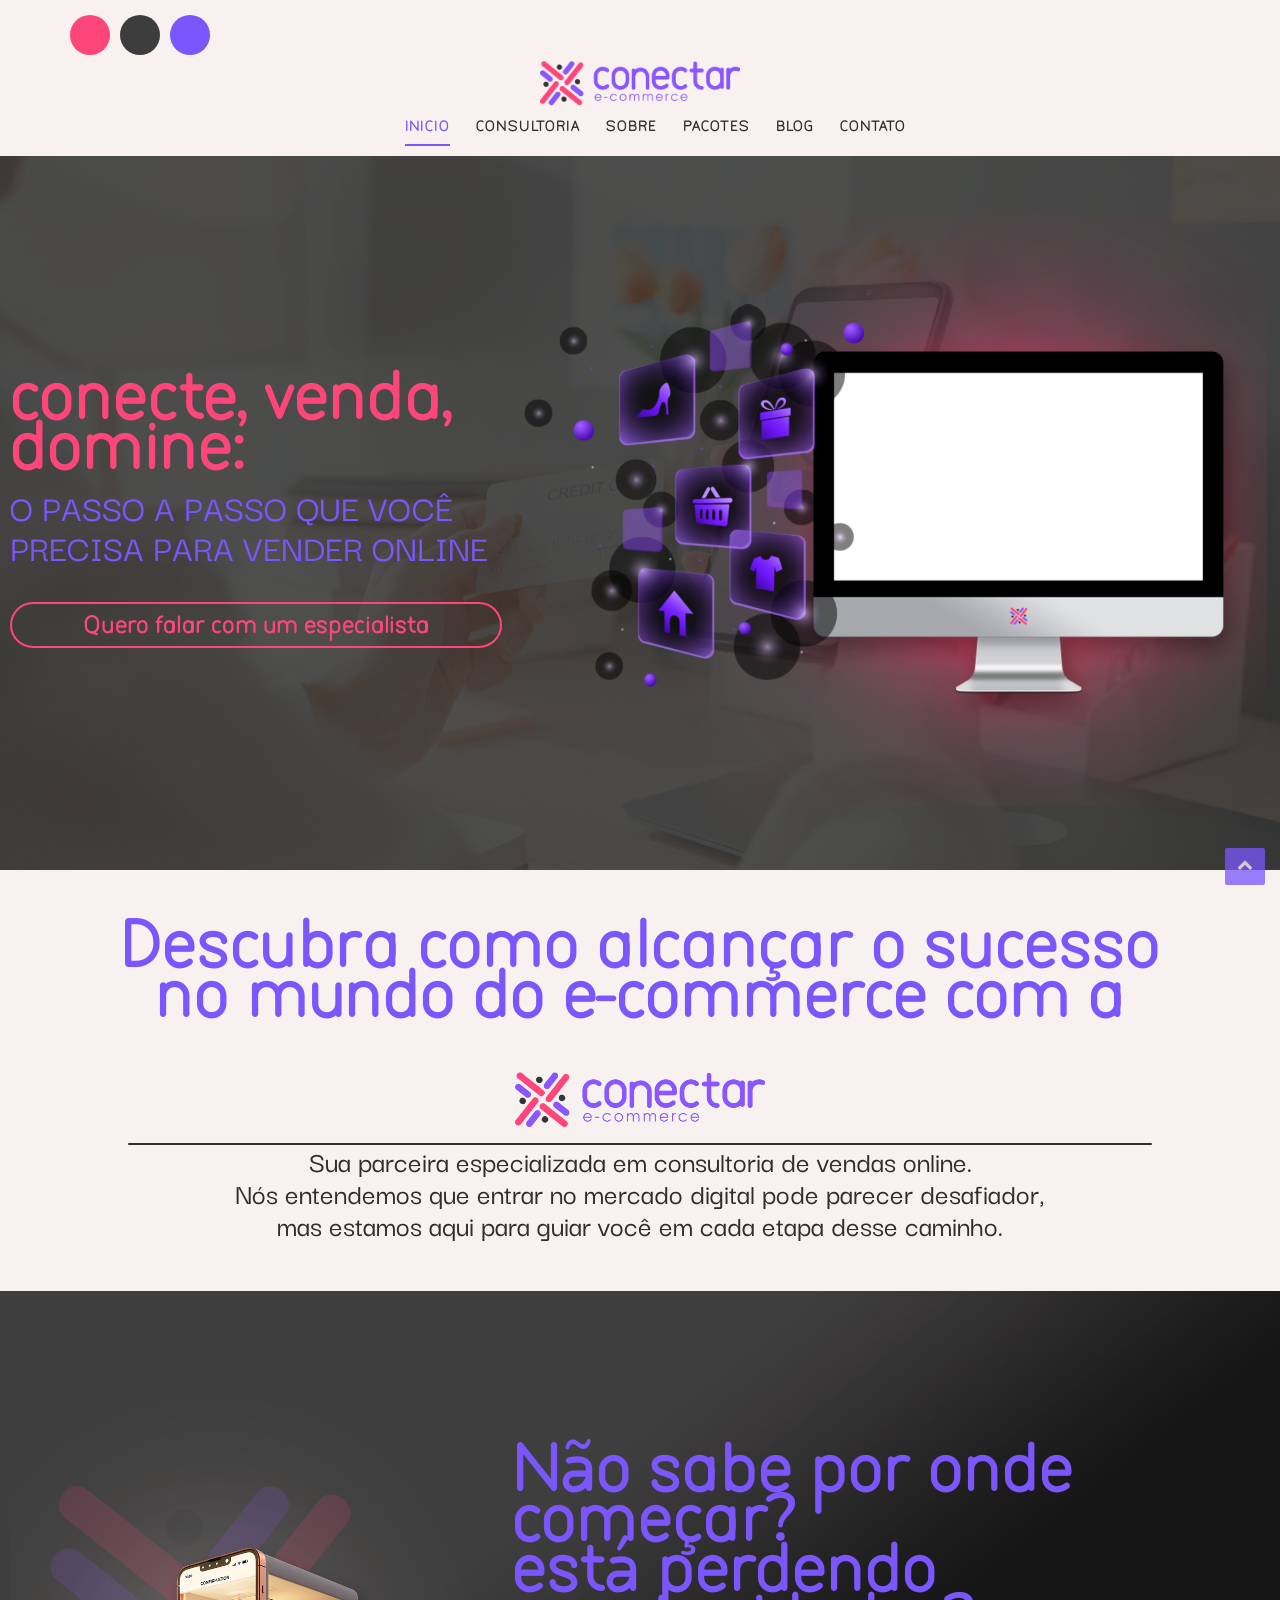
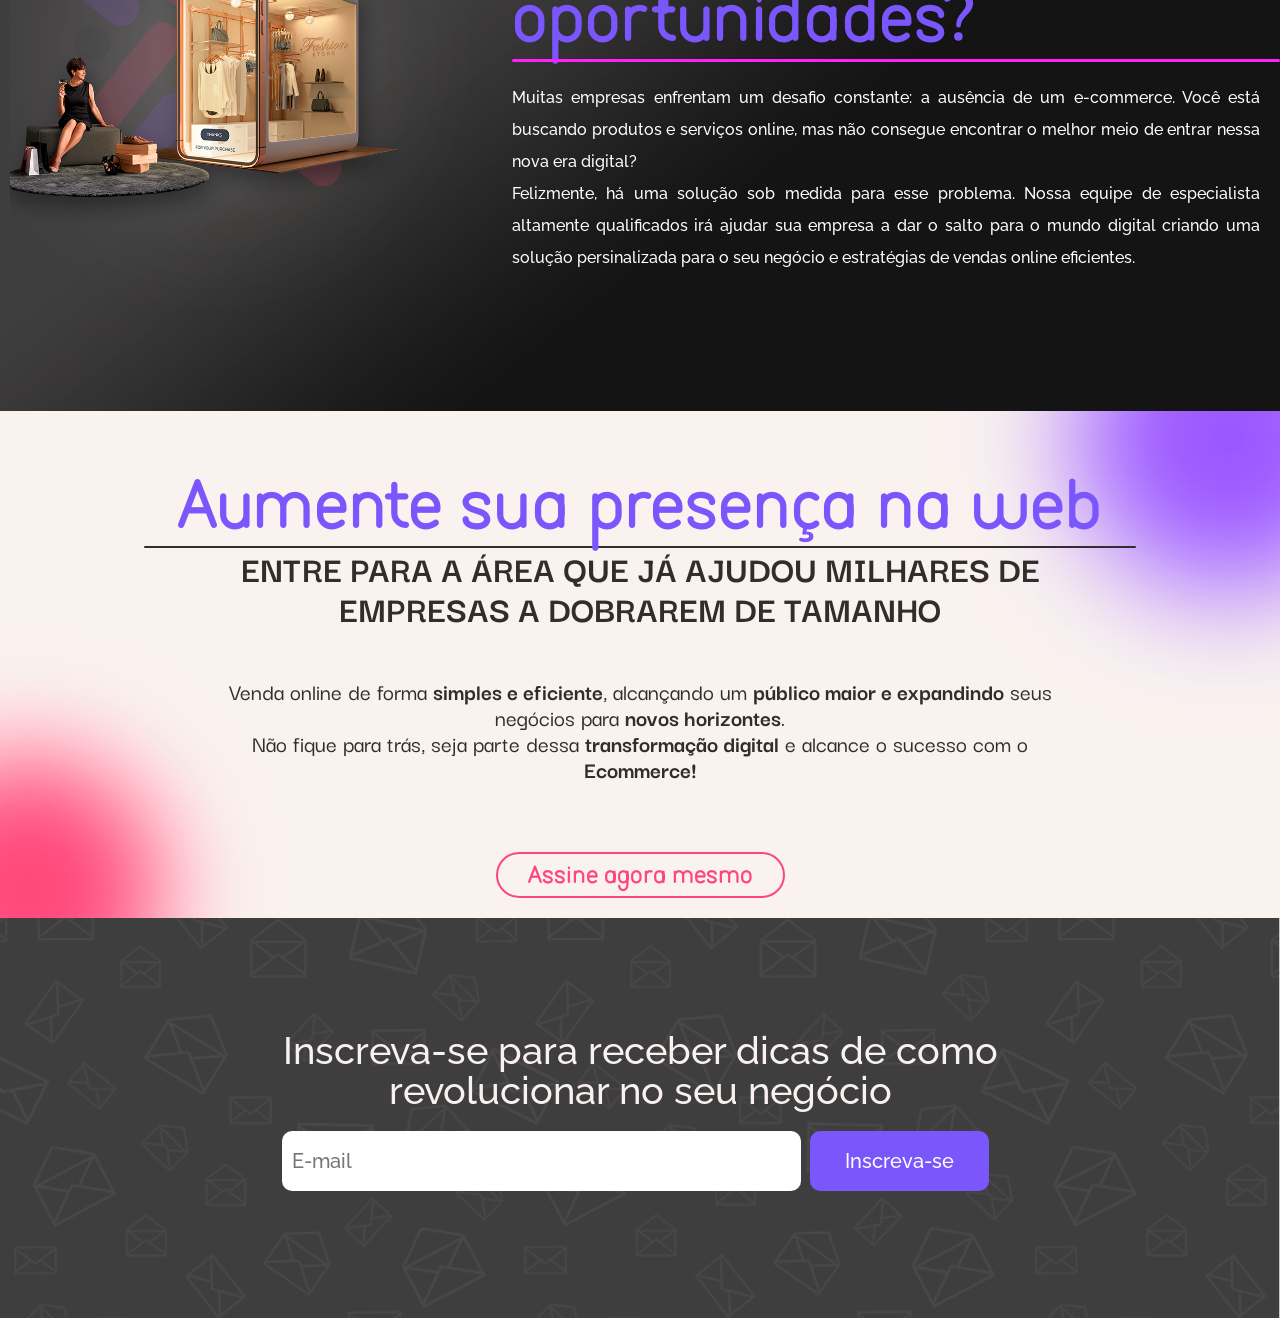
==== index.html @ fb86f1a4 "Fist-commit" ====
<!doctype html>
<html lang="en">

<head>
    <meta charset="utf-8">
    <title>Conectar E-Commerce</title>
    <meta content="width=device-width, initial-scale=1.0" name="viewport">
    <meta content="" name="keywords">
    <meta content="" name="description">

    <!-- Favicons -->
    <link href="img/favicon.png" rel="icon">
    <link href="img/apple-touch-icon.png" rel="apple-touch-icon">

    <!-- Google Fonts -->
    <link href="https://fonts.googleapis.com/css?family=Open+Sans:300,400,400i,600,700|Raleway:300,400,400i,500,500i,700,800,900" rel="stylesheet">

    <!-- Bootstrap CSS File -->
    <link href="lib/bootstrap/css/bootstrap.min.css" rel="stylesheet">

    <!-- Libraries CSS Files -->
    <link href="lib/nivo-slider/css/nivo-slider.css" rel="stylesheet">
    <link href="lib/owlcarousel/owl.carousel.css" rel="stylesheet">
    <link href="lib/owlcarousel/owl.transitions.css" rel="stylesheet">
    <link href="lib/font-awesome/css/font-awesome.min.css" rel="stylesheet">
    <link href="lib/animate/animate.min.css" rel="stylesheet">
    <link href="lib/venobox/venobox.css" rel="stylesheet">

    <!-- Nivo Slider Theme -->
    <link href="css/nivo-slider-theme.css" rel="stylesheet">

    <!-- Main Stylesheet File -->
    <link href="css/style.css" rel="stylesheet">

    <!-- Responsive Stylesheet File -->
    <link href="css/responsive.css" rel="stylesheet">

    <!-- =======================================================
    Theme Name: eBusiness
    Theme URL: https://bootstrapmade.com/ebusiness-bootstrap-corporate-template/
    Author: BootstrapMade.com
    License: https://bootstrapmade.com/license/
  ======================================================= -->
</head>

<body data-spy="scroll" data-target="#navbar-example">

    <div id="preloader"></div>

    <header>
        <!-- header-area start -->
        <div id="sticker" class="header-area">
            <div class="container">
                <div class="row">
                    <div class="col-md-12 col-sm-12" style="padding: 10px; background-color: #f9f1ef;">
                        <div class="bolinha bolinha1"></div>
                        <div class="bolinha bolinha2"></div>
                        <div class="bolinha bolinha3"></div>
                        <!-- Navigation -->
                        <nav class="navbar navbar-default" style="text-align: center;">
                            <!-- Brand and toggle get grouped for better mobile display -->
                            <a class="navbar-brand page-scroll sticky-logo" href="index.html" style="width: 100%; height: auto; text-align: center; padding: 0px;">
                                <img src="img/logo.png" alt="" width="200px" style="margin: 0 auto;">
                                <!-- Uncomment below if you prefer to use an image logo -->
                                <!-- <img src="img/logo.png" alt="" title=""> -->
                            </a>
                            <div class="navbar-header">
                                <button type="button" class="navbar-toggle collapsed" data-toggle="collapse" data-target=".bs-example-navbar-collapse-1" aria-expanded="false">
                                    <span class="sr-only">Toggle navigation</span>
                                    <span class="icon-bar"></span>
                                    <span class="icon-bar"></span>
                                    <span class="icon-bar"></span>
                                </button>
                                <!-- Brand -->
                            </div>
                            <!-- Collect the nav links, forms, and other content for toggling -->
                            <div class="collapse navbar-collapse main-menu bs-example-navbar-collapse-1" id="navbar-example">
                                <ul class="nav navbar-nav navbar-right" style="background-color: #f9f1ef;">
                                    <li class="active">
                                        <a class="page-scroll" href="#">Inicio</a>
                                    </li>
                                    <li>
                                        <a class="page-scroll" href="consultoria/#consultoria">Consultoria</a>
                                    </li>
                                    <li>
                                        <a class="page-scroll" href="sobre-nos/#about">Sobre</a>
                                    </li>
                                    <li>
                                        <a class="page-scroll" href="pacotes/">Pacotes</a>
                                    </li>
                                    <li>
                                        <a class="page-scroll" href="blog/">Blog</a>
                                    </li>
                                    <li>
                                        <a class="page-scroll" href="contato/">Contato</a>
                                    </li>
                                </ul>
                            </div>
                            <!-- navbar-collapse -->
                        </nav>
                        <!-- END: Navigation -->
                    </div>
                </div>
            </div>
        </div>
        <!-- header-area end -->
    </header>
    <!-- header end -->

    <a href="#" class="back-to-top"><i class="fa fa-chevron-up"></i></a>

    <div class="session-1">
        <div class="col-3 lado-esquerdo-1">
            <h1 class="titulo-1">conecte, venda, domine:</h1>
            <h2 class="desc-1">O PASSO A PASSO QUE VOCÊ<br>PRECISA PARA VENDER ONLINE</h2>
            <button class="first-cta">Quero falar com um especialista</button>
        </div>
        <div class="col-7 lado-direito-1"></div>
    </div>

    <div class="session-2">
        <div class="col-12">
            <h1 class="titulo-2">
                Descubra como alcançar o sucesso<br>no mundo do e-commerce com a<br><br>
                <img src="img/logo.png" alt="" width="250px">
            </h1>
            <div style="width: 80%; margin: 0 auto; height: 2px; background-color: #312d31; border-radius: 10px;"></div>
            <h3 class="desc-2">
                Sua parceira especializada em consultoria de vendas online.<br>Nós entendemos que entrar no mercado digital pode parecer desafiador,<br>mas estamos aqui para guiar você em cada etapa desse caminho.
            </h3>
        </div>
    </div>

    <div class="session-3">
        <div class="col-3 lado-esquerdo-3">
        </div>
        <div class="col-7 lado-direito-3">
            <h1 class="titulo-3">
                Não sabe por onde começar?<br>está perdendo oportunidades?
            </h1>
            <div style="width: 100%; margin: 0 auto; height: 3px; background-color: #fe21fe; border-radius: 10px;">
            </div>
            <h6 class="desc-3">
                Muitas empresas enfrentam um desafio constante: a ausência de um e-commerce. Você está buscando produtos e serviços online, mas não consegue encontrar o melhor meio de entrar nessa nova era digital?<br> Felizmente, há uma solução sob medida
                para esse problema. Nossa equipe de especialista altamente qualificados irá ajudar sua empresa a dar o salto para o mundo digital criando uma solução persinalizada para o seu negócio e estratégias de vendas online eficientes.
            </h6>
        </div>
    </div>

    <div class="session-4" style="padding: 20px;">
        <div class="col-12">
            <h1 class="titulo-2" style="margin-top: 0px; padding: 50px 50px 0px 50px;">
                Aumente sua presença na web
            </h1>
            <div style="width: 80%; margin: 0 auto; height: 2px; background-color: #312d31; border-radius: 10px;"></div>
            <h2 class="desc-2">
                <b>ENTRE PARA A ÁREA QUE JÁ AJUDOU MILHARES DE<br> EMPRESAS A DOBRAREM DE TAMANHO</b>
            </h2>
            <h4 class="desc-2">
                Venda online de forma <b>simples e eficiente</b>, alcançando um <b>público maior e expandindo</b> seus negócios para <b>novos horizontes</b>.<br> Não fique para trás, seja parte dessa <b>transformação digital</b> e alcance o sucesso com
                o <b>Ecommerce!</b>
            </h4>
            <center><button class="first-cta">Assine agora mesmo</button></center>
        </div>
    </div>

    <div class="footer">
        <div class="content-footer">
            <h2 class="titulo-footer" style="color: #f9f1ef; text-align: center;">
                Inscreva-se para receber dicas de como revolucionar no seu negócio<br>
                <input type="text" name="e-mail" id="e-mail" class="e-mail" placeholder="E-mail">
                <button class="button-footer">Inscreva-se</button>
            </h2>
        </div>
    </div>

    <!-- JavaScript Libraries -->
    <script src="lib/jquery/jquery.min.js"></script>
    <script src="lib/bootstrap/js/bootstrap.min.js"></script>
    <script src="lib/owlcarousel/owl.carousel.min.js"></script>
    <script src="lib/venobox/venobox.min.js"></script>
    <script src="lib/knob/jquery.knob.js"></script>
    <script src="lib/wow/wow.min.js"></script>
    <script src="lib/parallax/parallax.js"></script>
    <script src="lib/easing/easing.min.js"></script>
    <script src="lib/nivo-slider/js/jquery.nivo.slider.js" type="text/javascript"></script>
    <script src="lib/appear/jquery.appear.js"></script>
    <script src="lib/isotope/isotope.pkgd.min.js"></script>

    <!-- Contact Form JavaScript File -->
    <script src="contactform/contactform.js"></script>

    <script src="js/main.js"></script>
</body>

</html>
---- css/style.css ----
/*
  Theme Name: eBusiness
  Theme URL: https://bootstrapmade.com/ebusiness-bootstrap-corporate-template/
  Author: BootstrapMade.com
  License: https://bootstrapmade.com/license/
*/


/*-----------------------------------------------------------------------------------
   CSS INDEX
  ===================

  1. Theme Default CSS (body, link color, section etc)
  2. Header Area
   2.1 Stick menu Area
  3. About Area
  4.Services Area
  5.Skill Area
  6.Faq Area
  7.Wellcome Area
  8.Team Area
  9.Review Area
  10.Portfolio Area
  11. Pricing Table
  12. Testimonials area
  13. Review Area
  14. Quote area
  15.Footer Area
  16.Home Page-2 Area
  17.Home Page 3  CSS
  18.Blog CSS
  17.Blog Details CSS

-----------------------------------------------------------------------------------*/


/*----------------------------------------*/


/*  1.  Theme default CSS
/*----------------------------------------*/

html,
body {
    height: 100%;
}

.floatleft {
    float: left;
}

.floatright {
    float: right;
}

.alignleft {
    float: left;
    margin-right: 15px;
    margin-bottom: 15px;
}

.alignright {
    float: right;
    margin-left: 15px;
    margin-bottom: 15px;
}

ul.navbar-right {
    width: 100%!important;
    display: flex!important;
    justify-content: center!important;
}

.bolinha {
    width: 40px;
    height: 40px;
    border-radius: 100px;
    margin: 5px;
    float: left;
    z-index: 999;
    position: relative;
}

.bolinha1 {
    background-color: #fe467a;
}

.bolinha2 {
    background-color: #3d3d3d;
}

.bolinha3 {
    background-color: #7b56fc;
}

.jornada {
    background-color: #7b56fc;
    border-radius: 100px;
    padding: 20px 40px;
    color: #313131;
    text-align: center;
    font-size: 5rem;
    font-family: secundaria;
    font-weight: 900;
    margin: 30px 15%;
    line-height: 110%;
}

.aligncenter {
    display: block;
    margin: 0 auto 15px;
}

a:focus {
    outline: 0px solid;
}

img {
    max-width: 100%;
    height: auto;
}

.fix {
    overflow: hidden;
}

p {
    margin: 0 0 15px;
    color: #444;
}

h1,
h2,
h3,
h4,
h5,
h6 {
    font-family: 'Raleway', sans-serif;
    margin: 0 0 15px;
    color: #444;
    font-weight: 500;
}

h1 {
    font-size: 48px;
    line-height: 50px;
}

h2 {
    font-size: 38px;
    line-height: 40px;
}

h3 {
    font-size: 30px;
    line-height: 32px;
}

h4 {
    font-size: 24px;
    line-height: 26px;
}

h5 {
    font-size: 20px;
    line-height: 22px;
}

h6 {
    font-size: 16px;
    line-height: 20px;
}

a {
    transition: all 0.3s ease 0s;
    text-decoration: none;
}

a:hover {
    color: #7b56fc;
    text-decoration: none;
}

a:active,
a:hover {
    outline: 0 none;
}

h1 {
    font-size: 7rem;
}

@font-face {
    font-family: principal;
    src: url(../font/Bookochi\ Regular.otf);
}

@font-face {
    font-family: secundaria;
    src: url(../font/DarkerGrotesque-VariableFont_wght.ttf);
}

body {
    background: #f7f2ef none repeat scroll 0 0;
    color: #444;
    font-family: principal;
    font-size: 14px;
    text-align: left;
    overflow-x: hidden;
    line-height: 22px;
}


/* Back to top button */

.back-to-top {
    position: fixed;
    display: none;
    background: #7b56fc;
    color: #fff;
    padding: 6px 12px 9px 12px;
    font-size: 16px;
    border-radius: 2px;
    right: 15px;
    bottom: 15px;
    transition: background 0.5s;
}

@media (max-width: 768px) {
    .back-to-top {
        bottom: 15px;
    }
}

.back-to-top:focus {
    background: #7b56fc;
    color: #fff;
    outline: none;
}

.back-to-top:hover {
    background: #3cd6ed;
    color: #fff;
}

.clear {
    clear: both;
}

ul {
    list-style: outside none none;
    margin: 0;
    padding: 0;
}

input,
select,
textarea,
input[type="text"],
input[type="date"],
input[type="url"],
input[type="email"],
input[type="password"],
input[type="tel"],
button,
button[type="submit"] {
    -moz-appearance: none;
    box-shadow: none !important;
}

div#preloader {
    position: fixed;
    left: 0;
    top: 0;
    z-index: 99999;
    width: 100%;
    height: 100%;
    overflow: visible;
    background: #fff url('../img/preloader.gif') no-repeat center center;
}

::-moz-selection {
    background: #7b56fc;
    text-shadow: none;
}

::selection {
    background: #7b56fc;
    text-shadow: none;
}

.area-padding {
    padding: 70px 0px 80px;
}

.area-padding-2 {
    padding: 70px 0px 50px;
}

.padding-2 {
    padding-bottom: 90px;
}

.section-headline h2 {
    display: inline-block;
    font-size: 40px;
    font-weight: 600;
    margin-bottom: 70px;
    position: relative;
    text-transform: capitalize;
}

.section-headline h2::after {
    border: 1px solid #333;
    bottom: -20px;
    content: "";
    left: 0;
    margin: 0 auto;
    position: absolute;
    right: 0;
    width: 40%;
}

.sec-head {
    display: inline-block;
    font-size: 17px;
    font-weight: 600;
    margin-bottom: 0;
    padding: 0 0 10px;
    text-transform: uppercase;
    transition: all 0.4s ease 0s;
}


/*--------------------------------*/


/*  2. Header top Area
/*--------------------------------*/

.header-area {
    position: absolute;
    top: 0;
    left: 0;
    width: 100%;
    height: auto;
    background: #f9f1ef;
    z-index: 9;
}

.navbar-header a.navbar-brand {
    display: inline-block;
    height: 70px;
    padding: 15px 0;
}

.main-menu ul.navbar-nav li {
    display: inline-block;
    padding: 0px 13px;
    font-weight: 900;
}

.main-menu ul.navbar-nav li a {
    background: #f9f1ef;
    color: #312d2a;
    font-size: 15px;
    font-weight: 500;
    padding: 10px 0px;
    text-transform: capitalize;
    letter-spacing: 1px;
}

.main-menu ul.navbar-nav li.active>a::after {
    border: 1px solid #7b56fc;
    bottom: 0px;
    content: "";
    left: 0;
    position: absolute;
    width: 100%;
}

.main-menu ul.navbar-nav li.active a:hover {
    background: none;
    color: #7b56fc;
}

.main-menu ul.navbar-nav li.active a:focus {
    color: #7b56fc;
}

.main-menu ul.navbar-nav li a {
    text-transform: uppercase;
}

.main-menu ul.navbar-nav li.active a {
    background: #f9f1ef;
    color: #7b56fc;
    position: relative;
}

.main-menu ul.navbar-nav li a:hover {
    color: #7b56fc;
}

.session-1 {
    background: url(../img/bk_1.png) center no-repeat;
    background-size: cover;
    margin-top: 150px;
    height: 80vh;
    width: 100%;
    display: flex;
}

.lado-esquerdo-1 {
    height: 100%;
    width: 40%;
    justify-content: center;
    display: flex;
    flex-wrap: nowrap;
    flex-direction: column;
    padding: 10px;
}

.titulo-1 {
    color: #fe467a;
    font-family: principal;
}

.titulo-2,
.titulo-sobre-2 {
    color: #7b56fc;
    font-family: principal;
    text-align: center;
    margin-top: 50px;
}

.lado-esquerdo-sobre {
    width: 65%;
    float: left;
}

.lado-direito-sobre {
    width: 35%;
    float: right;
}

.lado-esquerdo-sobre-2 {
    width: 65%;
    float: right;
}

.lado-direito-sobre-2 {
    width: 35%;
    float: left;
}

.titulo-sobre-2 {
    text-decoration: underline black 2px;
}

.desc-1 {
    font-family: secundaria;
    color: #7b56fc;
}

.desc-2 {
    font-family: secundaria;
    color: #312d2a;
    text-align: center;
    margin: 0px 15% 50px 15%;
}

.lado-direito-1 {
    height: 80vh;
    background: url(../img/monitor.png) right no-repeat;
    background-size: 100%;
    width: 60%;
    text-align: center;
}

.lado-direito-1 img {
    width: 100%;
}

.first-cta {
    padding: 10px 30px;
    border: none;
    border-radius: 100px;
    border: solid 2px #fe467a;
    background-color: transparent;
    color: #fe467a;
    font-size: 2.5rem;
    margin-top: 20px;
}

.session-3 {
    height: 80vh;
    width: 100%;
    background: url(../img/bk_3.png) no-repeat center;
    background-size: cover;
    display: flex;
    justify-content: center;
}

.lado-esquerdo-3 {
    background: url(../img/bk_3_esquerda.png) no-repeat right center;
    background-size: 98%;
    width: 40%;
    float: left;
    height: 100%;
}

.lado-direito-3 {
    width: 60%;
    float: right;
    height: 100%;
    display: flex;
    justify-content: center;
    align-items: center;
    flex-direction: column;
}

.titulo-3 {
    text-align: left;
    color: #7b56fc;
    font-family: principal;
    margin-top: 30px;
}

.desc-3 {
    text-align: justify;
    color: #fefefe;
    margin-top: 20px;
    line-height: 200%;
    padding: 0px 20px 0px 0px;
}

.session-4 {
    background: url(../img/bk_4.png) center no-repeat;
    background-size: cover;
}

.footer {
    height: 400px;
    background: url(../img/bk_6.png) center no-repeat;
    background-size: cover;
    display: flex;
    align-items: center;
    justify-content: center;
}

.content-footer {
    width: 70%;
    margin: 0px 15%;
}

.e-mail {
    border-radius: 10px;
    border: none;
    padding: 10px;
    font-size: 20px;
    width: 58%;
    margin-left: 10%;
    float: left;
    margin-top: 20px;
}

.button-footer {
    background-color: #7b56fc;
    padding: 10px 30px;
    font-size: 20px;
    margin-top: 20px;
    color: white;
    border: none;
    border-radius: 10px;
    margin-right: 10%;
    width: 20%;
}

.navbar {
    border: medium none;
    margin-bottom: 0;
}

.navbar-default {
    background: #f9f1ef;
}

.main-menu ul.navbar-default .navbar-nav>.active>a,
.navbar-default .navbar-nav>.active>a:hover,
.navbar-default .navbar-nav>.active>a:focus {
    background: none;
    color: #333;
}

.navbar-default .navbar-toggle {
    background: #f9f1ef;
    border: 312d2aum none;
    border-radius: 0;
    padding: 25px 0px;
}

.navbar-default .navbar-nav>li>a:hover,
.navbar-default .navbar-nav>li>a:focus {
    background-color: transparent;
    color: #fff;
}

.navbar-default .navbar-toggle:hover,
.navbar-default .navbar-toggle:focus {
    background: none;
}

.navbar-default .navbar-toggle .icon-bar {
    background-color: #7b56fc;
    width: 30px;
    height: 2px;
}

.top-right.text-right {
    float: right;
    position: relative;
    top: 24px;
    margin-left: 20px;
}

.top-right.text-right>li {
    float: right;
    margin: 0px 8px;
}

.top-right.text-right li a {
    color: #fff;
}

.main-menu .dropdown ul {
    background: #000;
}

.main-menu .dropdown ul li {
    display: block;
}


/*--------------------------------*/


/* 2.1. Stick menu
/*--------------------------------*/

.header-area.stick {
    background-color: #f9f1ef;
    position: fixed;
    top: 0;
    width: 100%;
    z-index: 1000;
    margin-top: -55px;
}

.stick .navbar-header a.navbar-brand {
    display: inline-block;
    height: 90px;
}

.stick .navbar-brand>img {
    margin-top: 15px!important;
}

.stick .navbar-brand.sticky-logo>img {
    display: block;
}

.sticky-logo h1 {
    color: #fff;
    padding: 0;
    margin: 0;
    font-size: 36px;
    font-weight: bold;
    line-height: 1;
}

.sticky-logo h1 span {
    color: #7b56fc;
}

.stick .main-menu ul.navbar-nav li.active>a::after {
    border: 1px solid #7b56fc;
    bottom: 0px;
    content: "";
    left: 0;
    position: absolute;
    width: 100%;
}

.stick .main-menu ul.nav>li>a:hover {
    color: #fff;
}

.stick .main-menu ul.navbar-nav li.active a {
    background: #f9f1ef;
    color: #7b56fc;
    position: relative;
}

.stick .mainmenu ul#nav>li:hover>a,
.stick .mainmenu ul#nav li .mega-menu,
.stick .mainmenu ul#nav li ul.sub-menu {
    background-color: #f5f5f5;
    color: #fff;
    outline: medium none;
}

.stick .mainmenu ul#nav li:hover ul.sub-menu li a:hover,
.mainmenu ul#nav li .mega-menu span>a:hover,
.stick .mainmenu ul#nav li .mega-menu-shop a.mega-menu-title:hover {
    color: #fff;
}

.stick .logo {
    height: 20px;
}

.stick .logo a {
    margin-top: 0px;
}

.stick .main-menu ul.nav>li>a {
    color: #312d2a;
    line-height: 22px;
    padding: 24px 0px;
    text-transform: capitalize;
    letter-spacing: 1px;
}

.stick .navbar-default .navbar-toggle .icon-bar {
    background-color: #fff;
    width: 30px;
    height: 2px;
}

.stick .navbar-default .navbar-toggle {
    padding: 10px 0px;
}


/*------------------------------
  3. About Area
--------------------------------*/

.about-area {
    background-color: #f9f9f9;
}

.single-well>a {
    display: block;
}

.single-well ul li {
    color: #444;
    display: block;
    padding: 5px 0;
}

.single-well ul li i {
    color: #7b56fc;
    padding-right: 10px;
    font-size: 12px;
}

.single-well p {
    color: #444;
}


/*--------------------------------*/


/* 4.Services Area
/*--------------------------------*/

.services-icon {
    color: #444;
    display: inline-block;
    font-size: 36px;
    line-height: 36px;
    margin-bottom: 20px;
}

.section-headline.services-head>h2 {
    margin-bottom: 25px;
}

.services-details {
    padding-top: 40px;
    transition: all 0.5s ease 0s;
}

.services-details:hover h4,
.services-details:hover .services-icon {
    color: #7b56fc;
}

.row.second-row {
    margin-top: 40px;
}

.section-head>h2 {
    color: #333;
}

.single-services>h4 {
    color: #444;
    font-size: 24px;
    font-weight: 500;
}

.single-services>p {
    color: #333;
    font-size: 14px;
}


/*----------------------------------------
  5.Skill Area
----------------------------------------*/

.our-skill-area {
    position: relative;
}

.our-skill-area {
    background: rgba(248, 248, 248, 0.8) url("../img/background/bg1.jpg") no-repeat fixed center top / cover;
}

.test-overly {
    background: rgba(0, 0, 0, 0.80);
    position: absolute;
    width: 100%;
    height: 100%;
}

.progress-h4 {
    color: #fff;
    font-weight: 500;
}


/*----------------------------------------
  6.Faq Area
----------------------------------------*/

.faq-details .panel-heading {
    padding: 0;
}

.panel-default>.panel-heading {
    background-color: transparent;
    border: medium none;
    color: #333;
}

.faq-details h4.check-title a {
    color: #333;
    display: block;
    font-weight: 700;
    letter-spacing: 2px;
    margin-left: 40px;
    padding: 6px 10px;
    text-decoration: none;
}

.panel-body {
    padding: 15px 15px 0px 50px;
}

.faq-details h4.check-title {
    color: #444;
    font-size: 18px;
    font-weight: 500;
    margin-bottom: 0;
}

.faq-details a span.acc-icons {
    position: relative;
}

.faq-details a span.acc-icons::before {
    color: #333;
    content: "";
    font-family: fontawesome;
    font-size: 24px;
    height: 40px;
    left: -51px;
    line-height: 39px;
    position: absolute;
    text-align: center;
    top: -10px;
    width: 42px;
}

.faq-details h4.check-title a.active,
.faq-details a.active span.acc-icons::before {
    color: #7b56fc;
}

.faq-details a.active span.acc-icons::before {
    content: "";
    font-family: fontawesome;
    font-size: 24px;
    height: 40px;
    left: -51px;
    line-height: 39px;
    position: absolute;
    text-align: center;
    top: -10px;
    width: 42px;
}

.second-row {
    margin-top: 30px;
}

.event-content.head-team h4 {
    background: transparent none repeat scroll 0 0;
    color: #333;
    padding: 30px 0 10px;
    font-weight: 500;
    text-transform: capitalize;
}

.tab-menu .nav-tabs>li>a:hover {
    border-color: #eee #eee #ddd;
}

.tab-menu {
    display: block;
    text-align: center;
}

.tab-menu ul.nav {
    margin: 0;
    padding: 0;
}

.tab-menu ul.nav li {
    border: medium none;
    display: inline-block;
}

.tab-content {
    border: 1px solid #ccc;
    padding: 0 15px 15px;
}

.tab-menu ul.nav li a {
    background: #f9f1ef;
    border-312d2as: 0;
    color: #444;
    display: block;
    font-weight: 500;
    margin-right: 5px;
    padding: 10px 20px;
    font-family: raleway;
    font-size: 18px;
}

.tab-menu ul li.active a,
.tab-menu ul li.hover a,
.tab-menu ul li.focus a {
    border-bottom: 1px solid #fff;
    color: #7b56fc !important;
}

.tab-menu .nav-tabs {
    border-bottom: none;
}

.tab-main-img a {
    position: relative;
    display: block;
}

.tab-main-img a:hover span.events-offer {
    height: 20%;
}

.tab-main-img a span.events-offer {
    background: rgba(0, 0, 0, 0.8) none repeat scroll 0 0;
    bottom: 0;
    color: #fff;
    content: "";
    font-size: 20px;
    font-weight: 700;
    height: 0%;
    left: 0;
    line-height: 70px;
    padding: 0;
    position: absolute;
    text-align: left;
    transition: all 0.5s ease 0s;
    width: 100%;
    padding: 0px 10px;
}


/*----------------------------------------
 7.Wellcome Area Css
----------------------------------------*/

.wellcome-area {
    background: rgba(248, 248, 248, 0.8) url("../img/background/bg1.jpg");
    background-size: cover;
    background-position: center top;
    background-repeat: no-repeat;
    background-attachment: fixed;
}

.well-bg {
    position: relative;
}

.wellcome-text {
    margin: 70px 0;
    padding: 30px 40px;
}

.well-text>h2 {
    color: #fff;
    font-size: 44px;
    font-weight: 500;
    line-height: 50px;
}

.well-text p {
    font-size: 18px;
    font-style: italic;
    color: #fff;
}

.wellcome-text .section-headline p {
    margin-bottom: 0;
}

.subs-feilds {
    border: 1px solid #fff;
    display: inline-block;
    height: 52px;
    margin-top: 30px;
    width: 60%;
    border-radius: 30px;
    overflow: hidden;
}

.suscribe-input input {
    background: transparent none repeat scroll 0 0;
    border: medium none;
    color: #fff;
    float: left;
    font-size: 15px;
    line-height: 24px;
    padding: 11px 15px;
    width: 70%;
    height: 50px;
}

.suscribe-input button {
    background: #7b56fc none repeat scroll 0 0;
    border: medium none;
    border-radius: 0 20px 20px 0;
    color: #fff;
    float: left;
    font-size: 20px;
    font-weight: 700;
    padding: 14px 20px;
    width: 30%;
}

.suscribe-input button:hover {
    background: #fff none repeat scroll 0 0;
    color: #7b56fc;
}


/*----------------------------------------
 8.Team Area Css
----------------------------------------*/

.team-member {
    background: rgba(0, 0, 0, 0.65) none repeat scroll 0 0;
    display: block;
    margin-right: -15px;
    padding: 10px;
    position: relative;
    overflow: hidden;
}

.team-member::before {
    background: rgba(0, 0, 0, 0) url("../img/team/team01.jpg") repeat scroll 0 0;
    content: "";
    display: block;
    height: 100%;
    left: 0;
    margin-right: -15px;
    padding: 10px;
    position: absolute;
    top: 0;
    width: 100%;
    z-index: -1;
    background-repeat: no-repeat;
    background-size: cover;
    background-position: top center;
    transition: 5s;
    transform: scale(1);
}

.team-member:hover.team-member::before {
    transform: scale(1.2);
}

.single-team-member {
    border: 1px solid #ddd;
}

.team-left-text h4 {
    color: #fff;
    font-size: 30px;
    font-weight: 700;
    text-transform: uppercase;
}

.team-left-text p {
    color: #fff;
    font-size: 17px;
    line-height: 26px;
}

.email-news {
    display: block;
    margin: 30px 0;
    overflow: hidden;
    text-align: center;
    width: 100%;
}

.email-news .email_button input {
    background: #f9f1ef;
    border: 312d2asolid #fff;
    color: #fff;
    float: left;
    font-size: 13px;
    padding: 8px;
    width: 81%;
}

.email-news .email_button>button {
    background: #f9f1ef;
    border: 312d2asolid #fff;
    color: #fff;
    float: left;
    font-size: 16px;
    padding: 8px 12px;
    text-align: center;
}

.email-news .email_button>button:hover {
    background: #7b56fc;
    border: 1px solid #fff;
    color: #fff;
}

.team-left-icon ul li {
    display: inline-block;
}

.team-left-icon ul li a:hover {
    color: #7b56fc;
    background: #fff;
    border: 2px solid #fff;
}

.team-left-icon ul li a {
    border: 2px solid #fff;
    color: #fff;
    display: block;
    font-size: 16px;
    height: 40px;
    line-height: 37px;
    margin: 0 3px;
    width: 40px;
}

.team-member-carousel .single-team-member {
    overflow: hidden;
    width: 100%;
}

.single-team-member:hover .team-img a:after {
    opacity: 1;
}

.single-team-member:hover .team-social-icon {
    top: 45%;
    opacity: 1;
}

.team-img {
    position: relative;
}

.team-img>a {
    display: block;
}

.team-img>a::after {
    background: rgba(0, 0, 0, 0.70);
    bottom: 0;
    content: "";
    height: 100%;
    left: 0;
    position: absolute;
    transition: all 0.5s ease 0s;
    width: 100%;
    opacity: 0;
}

.team-social-icon {
    left: 50%;
    margin-left: -61px;
    opacity: 0;
    position: absolute;
    top: 30%;
    transition: 1.3s;
}

.team-social-icon ul li {
    display: inline-block;
}

.team-social-icon ul li a {
    border: 1px solid #fff;
    border-radius: 50%;
    color: #fff;
    display: block;
    font-size: 14px;
    height: 34px;
    line-height: 35px;
    margin: 0 3px;
    width: 34px;
}

.team-social-icon ul li a:hover {
    color: #fff;
    border: 1px solid #7b56fc;
    background: #7b56fc;
}

.team-content {
    padding: 10px 0px;
}

.team-content>h4,
.team-content>p {
    color: #444;
    margin-bottom: 5px;
}

.team-content.head-team p {
    margin-bottom: 0;
}

.team-left-icon.text-center {
    margin-bottom: 20px;
}

.head-team h4 {
    display: inline-block;
    font-size: 25px;
    font-weight: 600;
    padding-bottom: 10px;
    text-transform: uppercase;
}


/*--------------------------------*/


/*  9.review Area
/*--------------------------------*/

.reviews-area {
    background: url(../img/background/bg1.jpg);
    overflow: hidden;
    background-repeat: no-repeat;
    background-size: cover;
    background-position: top center;
    background-attachment: fixed;
    width: 100%;
    height: auto;
    position: relative;
}

.work-left-text {
    background: #7b56fc none repeat scroll 0 0;
}

.work-left-text {
    width: 50%;
}

.work-right-text {
    background: rgba(0, 0, 0, 0.8) none repeat scroll 0 0;
    float: right;
    height: 100%;
    overflow: hidden;
    padding: 71px 0;
    width: 50%;
    position: absolute;
    right: 0;
    top: 0;
}

.work-right-text h2 {
    color: #fff;
    text-transform: uppercase;
    font-size: 24px;
}

.work-right-text h5 {
    color: #fff;
    font-size: 18px;
    font-weight: 700;
    line-height: 34px;
    text-transform: uppercase;
}

.work-right-text .sus-btn {
    margin-left: 0;
    margin-top: 20px;
}

.single-awesome-4 {
    display: block;
    float: left;
    overflow: hidden;
    width: 33.33%;
}

.single-awesome-4 .add-actions {
    padding: 10px 20px;
}


/*----------------------------------------
 10.Portfolio Area Css
----------------------------------------*/

.pst-content {
    padding-left: 10px;
}

.project-menu {
    margin-bottom: 40px;
    text-align: center;
}

.project-menu li {
    display: inline-block;
}

.project-menu li a {
    background: #fff none repeat scroll 0 0;
    border: 1px solid #444;
    border-radius: 20px;
    color: #444;
    cursor: pointer;
    display: inline-block;
    font-size: 14px;
    font-weight: 500;
    margin: 0 4px;
    padding: 6px 15px;
    text-transform: capitalize;
    transition: all 0.3s ease 0s;
}

.project-menu li a.active,
.project-menu li a:hover {
    border-color: #7b56fc;
    background: #7b56fc;
    color: #fff;
    text-decoration: none;
}

.single-awesome-portfolio {
    float: left;
    overflow: hidden;
    padding: 15px;
    width: 25%;
    position: relative;
}

.single-awesome-project {
    overflow: hidden;
    margin-bottom: 30px;
}

.first-item {
    margin-bottom: 30px;
}

.awesome-img {
    display: block;
    width: 100%;
    height: 100%;
    position: relative;
}

.awesome-img>a {
    display: block;
    position: relative;
}

.single-awesome-project:hover .awesome-img>a::after {
    opacity: 1;
}

.single-awesome-project:hover .add-actions {
    opacity: 1;
    bottom: 0;
}

.awesome-img>a::after {
    background: rgba(0, 0, 0, 0.7) none repeat scroll 0 0;
    content: "";
    height: 100%;
    left: 0;
    position: absolute;
    top: 0;
    width: 100%;
    opacity: 0;
    transition: 0.4s;
}

.add-actions {
    background: rgba(0, 0, 0, 0.6) none repeat scroll 0 0;
    bottom: 30px;
    display: block;
    height: 100%;
    left: 0;
    opacity: 0;
    overflow: hidden;
    padding: 10px 15px;
    position: absolute;
    transition: all 0.4s ease 0s;
    width: 100%;
}

.project-dec {
    display: block;
    height: 100%;
    width: 100%;
}

.project-dec a {
    display: block;
    height: 100%;
    width: 100%;
}

.project-dec h4 {
    margin-bottom: 5px;
}

.project-dec h4:hover {
    color: #fff;
}

.project-dec h4 {
    color: #ddd;
    font-size: 24px;
    margin-top: -45px;
    padding-top: 50%;
    text-decoration: none;
    text-transform: uppercase;
    font-weight: 800;
}

.project-dec span {
    color: #ddd;
    font-size: 13px;
}

.project-action-btn {
    display: block;
    height: 100%;
    text-align: center;
    transition: all 1s ease 0s;
    width: 100%;
}

.project-action-btn li {
    display: block;
    height: 100%;
    width: 100%;
}

.project-action-btn li a {
    display: block;
    height: 100%;
    width: 100%;
}


/*----------------------------------------*/


/* 11. Pricing Area
/*----------------------------------------*/

.pricing-area {
    background: rgba(0, 0, 0, 0.02) none repeat scroll 0 0;
}

.pri_table_list {
    border: 1px solid #ccc;
    text-align: center;
    transition: all 0.4s ease 0s;
    background: #fff;
}

.pri_table_list h3 span {
    font-size: 16px;
}

.pri_table_list ol li {
    border-bottom: 1px solid #ccc;
    color: #666;
    padding: 12px 15px;
    position: relative;
    text-align: left;
}

.pri_table_list li.check.cross::after {
    content: "\f00d";
    font-family: fontawesome;
    font-size: 14px;
    position: absolute;
    right: 50px;
    top: 12px;
    color: indianred;
}

.pri_table_list li.check::after {
    content: "\f00c";
    font-family: fontawesome;
    font-size: 14px;
    position: absolute;
    right: 50px;
    top: 12px;
    color: #7b56fc;
}

.pri_table_list button {
    background: #444 none repeat scroll 0 0;
    border: 1px solid #444;
    color: #fff;
    margin-bottom: 25px;
    padding: 10px 35px;
    text-transform: uppercase;
    transition: all 0.4s ease 0s;
    border-radius: 30px;
}

.pri_table_list>h3 {
    color: #333;
    font-size: 24px;
    font-weight: 700;
    line-height: 25px;
    padding: 30px 0 20px;
    text-transform: uppercase;
    transition: all 0.4s ease 0s;
}

.pri_table_list ol {
    list-style: outside none none;
    margin: 0;
    padding: 0 0 25px;
}

.pri_table_list.active {
    transition: all 0.4s ease 0s;
    position: relative;
    overflow: hidden;
}

.saleon {
    background: #7b56fc none repeat scroll 0 0;
    color: #fff;
    font-size: 13px;
    font-weight: 700;
    left: -26px;
    padding: 2px 25px;
    position: absolute;
    text-transform: uppercase;
    top: 16px;
    transform: rotate(-45deg);
    -webkit-transform: rotate(-45deg);
    -ms-transform: rotate(-45deg);
    -o-transform: rotate(-45deg);
    -moz-transform: rotate(-45deg);
}

.pri_table_list>button:hover {
    background-color: #fff;
    border: 1px solid #333;
    color: #333;
}

.active>h3 {
    background: #f5f5f5 none repeat scroll 0 0;
    color: #333;
    transition: all 0.4s ease 0s;
}

.active>button {
    background: #7b56fc none repeat scroll 0 0;
    border: 1px solid #7b56fc;
    color: #fff;
    transition: 0.4s;
}

.active>button:hover {
    background: #333 none repeat scroll 0 0;
    border: 1px solid #333;
    color: #fff;
    transition: 0.4s;
}


/*----------------------------------------
 12.Testimonial Area Css
----------------------------------------*/

.testimonials-area {
    background: rgba(0, 0, 0, 0) url("../img/background/slider1.jpg") no-repeat fixed center top / cover;
    height: auto;
    width: 100%;
}

.testi-inner {
    position: relative;
    width: 100%;
    height: auto;
    z-index: 1;
}

.testi-overly {
    background: rgba(0, 0, 0, 0.7) none repeat scroll 0 0;
    height: 100%;
    left: 0;
    position: absolute;
    top: 0;
    width: 100%;
    z-index: -1;
}

.quate {
    border: 1px dotted #fff;
    border-radius: 50%;
    color: #fff;
    display: inline-block;
    font-size: 24px;
    height: 70px;
    line-height: 70px;
    width: 70px;
}

.quate:hover {
    color: #fff;
}

.testi-img img {
    border: 1px dotted rgba(0, 0, 0, 0.05);
    border-radius: 2px;
    height: 80px;
    margin: 0 auto;
    padding: 5px;
    transition: background 0.6s ease-out 0s;
    width: 80px !important;
}

.testi-text p {
    color: #fff;
    font-size: 16px;
    line-height: 1.5em;
    margin: 20px 0;
    letter-spacing: 1px;
}

.testi-text h6 {
    color: #fff;
    font-size: 20px;
}

.testimonial-carousel.owl-carousel.owl-theme .owl-controls .owl-dots div.owl-dot>span {
    background: #fff none repeat scroll 0 0;
    display: inline-block;
    height: 8px;
    width: 8px;
    -moz-transition: 0.4s;
    -webkit-transition: 0.4s;
    -o-transition: 0.4s;
    -ms-transition: 0.4s;
    transition: 0.4s;
    border-radius: 50%;
}

.testimonial-carousel.owl-carousel.owl-theme .owl-controls .owl-dots {
    bottom: -30px;
    display: block;
    left: 50%;
    margin-left: -20px;
    position: absolute;
}

.testimonial-content {
    margin-bottom: 15px;
}

.testimonial-carousel.owl-carousel.owl-theme .owl-controls .owl-dots div.owl-dot {
    display: inline-block;
    margin: 0 3px;
}

.testimonial-carousel.owl-carousel.owl-theme .owl-controls .owl-dots div.owl-dot.active span {
    background: #7b56fc;
}

.testi-text.text-center>h6 {
    color: #fff;
    font-size: 20px;
    font-weight: 700;
    text-transform: uppercase;
}

.guest-rev {
    color: #ddd;
    font-size: 16px;
}

.guest-rev>a {
    color: #7b56fc;
    font-size: 14px;
}

.navbar-default .navbar-toggle {
    border: none;
}


/*---------------RESPONSIVO-----------------*/

@media (max-width: 768px) {
    .navbar-right {
        float: right!important;
        margin-right: -15px!important;
    }
    .navbar-brand {
        width: 80%!important;
        margin-top: 10px;
    }
    .bolinha {
        display: none;
    }
    .nav.navbar-nav.navbar-right,
    .stick .nav.navbar-nav.navbar-right {
        flex-wrap: wrap;
        background-color: #f9f1ef;
    }
}
---- css/responsive.css ----
@media (min-width: 1920px) {
  .work-right-text {
    padding: 150px 150px;
  }
}

/* Normal desktop :992px. */

@media (min-width: 992px) and (max-width: 1169px) {
  .slider-content {
    padding: 146px 0;
  }
  .work-right-text {
    padding: 40px 0;
  }
  .work-right-text h2 {
    font-size: 18px;
    line-height: 28px;
  }
}

/* Tablet desktop :768px. */

@media (min-width: 768px) and (max-width: 991px) {
  .main-menu ul.navbar-nav li {
    display: inline-block;
    padding: 0 8px;
  }
  .layer-1-1 h2 {
    font-size: 24px;
  }
  .layer-1-2 h1 {
    font-size: 31px;
    line-height: 38px;
    padding: 0px 30px;
  }
  .stick .main-menu ul.navbar-nav li a {
    padding: 24px 0px;
  }
  .tab-menu ul.nav li a {
    padding: 10px 16px;
  }
  .suscribe-input input {
    width: 60%;
  }
  .suscribe-input button {
    width: 40%;
  }
  .team-content.text-center>h4 {
    font-size: 20px;
  }
  .sus-btn {
    margin-left: 0;
  }
  .suscribe-text h3 {
    font-size: 16px;
    padding-right: 20px;
  }
  .work-right-text h5 {
    font-size: 14px;
    line-height: 22px;
  }
  .work-right-text {
    padding: 36px 0;
  }
  .work-right-text h2 {
    font-size: 14px;
    line-height: 22px;
  }
  .work-right-text .ready-btn {
    font-size: 13px;
    padding: 7px 20px;
    margin-top: 5px;
  }
  .single-awesome-portfolio {
    width: 33.33%;
  }
  .widget-product a img {
    display: block;
    float: none;
    width: 100%;
  }
  .widget-product .product-info {
    display: block;
    float: none;
    padding-left: 0;
    width: 100%;
    margin-top: 20px;
  }
  .map-column {
    margin-left: 0;
    padding-right: 40px;
  }
  .post-information .entry-meta {
    font-size: 13px;
    padding: 5px 0;
  }
  .post-information .entry-meta span a {
    padding: 4px 0;
  }
  .service-pic {
    margin-bottom: 30px;
    text-align: center;
  }
  .single-add-itms {
    width: 50%;
  }
  .left-sidebar-title>h4 {
    font-size: 18px;
  }
  .contact-form {
    margin-top: 0px;
  }
  .search-option input {
    width: 67%;
  }
}

/* small mobile :320px. */

@media (max-width: 767px) {

  .header-area {
    height: 60px !important;
    background: #000;
  }
  .navbar-header a.navbar-brand, .stick .navbar-header a.navbar-brand {
    display: inline-block;
    height: 60px  !important;
    padding: 9px 0;
  }
  .navbar-default .navbar-toggle, .stick .navbar-default .navbar-toggle {
    padding: 15px 0;
  }
  .nav.navbar-nav.navbar-right, .stick .nav.navbar-nav.navbar-right {
    background-color: #252525;
    padding: 0;
    margin-top: 0;
  }
  .main-menu ul.navbar-nav li, .stick .main-menu ul.navbar-nav li {
    display: block;
  }
  .main-menu ul.navbar-nav li a, .stick .main-menu ul.navbar-nav li a {
    padding: 10px 2px;
  }
  .main-menu ul.navbar-nav li.active a::after, .stick .main-menu ul.navbar-nav li.active a::after {
    border: 0px solid #fff;
  }
  .logo {
    height: inherit;
    left: 0;
    padding: 0;
    position: absolute;
    top: -6px;
    z-index: 999999;
  }
  .logo a {
    padding: 0;
  }

  .slider-area {
    margin-top: 60px;
  }

  .slider-content h2 {
    font-size: 18px !important;
    line-height: 24px !important;
  }
  .slider-content h1 {
    font-size: 20px !important;
    line-height: 26px !important;
  }

  .layer-1-3 a.ready-btn {
    padding: 8px 15px;
  }
  .section-headline h2 {
    font-size: 30px;
  }
  .well-middle .single-well {
    margin-top: 30px;
  }
  .single-skill {
    margin-bottom: 40px;
  }
  .tab-menu {
    margin-top: 30px;
  }
  .tab-menu ul.nav li a {
    padding: 8px 6px;
  }
  .wellcome-text {
    margin: 0px;
    padding: 70px 0px;
  }
  .subs-feilds {
    width: 100%;
  }
  .suscribe-input input {
    width: 60%;
  }
  .suscribe-input button {
    font-size: 15px;
    padding: 14px 10px;
    width: 40%;
  }
  .section-headline h3 {
    font-size: 25px;
  }
  .well-text>h2 {
    font-size: 18px;
  }
  .well-text p {
    display: none;
  }
  .single-team-member {
    margin-bottom: 30px;
  }
  .service-right {
    width: 100%;
  }
  .service-images:hover .overly-text {
    display: none;
  }
  .portfolio-area {
    padding-top: 0px;
  }
  .project-menu li a {
    padding: 8px 12px;
    margin: 10px 4px;
  }
  .pri_table_list {
    margin-bottom: 30px;
  }
  .single-awesome-project, .portfolio-2 .single-awesome-project {
    width: 100%;
    float: none;
  }
  .single-blog {
    margin-bottom: 30px;
  }
  .sus-btn {
    margin-left: 0;
    margin-top: 30px;
  }
  .contact-form {
    margin-top: 30px;
  }
  .head-team h5 {
    font-size: 22px;
  }
  .footer-content {
    margin-bottom: 30px;
  }
  .header-bottom h1 {
    font-size: 30px;
    margin-bottom: 0;
  }
  .page-area .slider-content {
    padding: 100px 0;
  }
  .search-option input {
    width: 74%;
  }
  .header-bottom h2 {
    font-size: 20px;
    margin-bottom: 0;
  }
  li.threaded-comments {
    margin-left: 0;
  }
}

/* Large Mobile :480px. */

@media only screen and (min-width: 480px) and (max-width: 767px) {
  .submitbtn {
    float: none;
    width: 99.8%;
  }
  .icons-bottom ul li a {
    height: 40px;
    line-height: 37px;
    width: 40px;
  }
  .blog-post-dlc ul li {
    padding-left: 20px;
    padding-right: 20px;
  }
  .awesome-portfolio-content .portfolio-2 {
    width: 50%;
  }
  .gallary-details .single-awesome-portfolio {
    width: 50%;
  }
  .tab-menu ul.nav li a {
    padding: 8px 20px;
  }
}
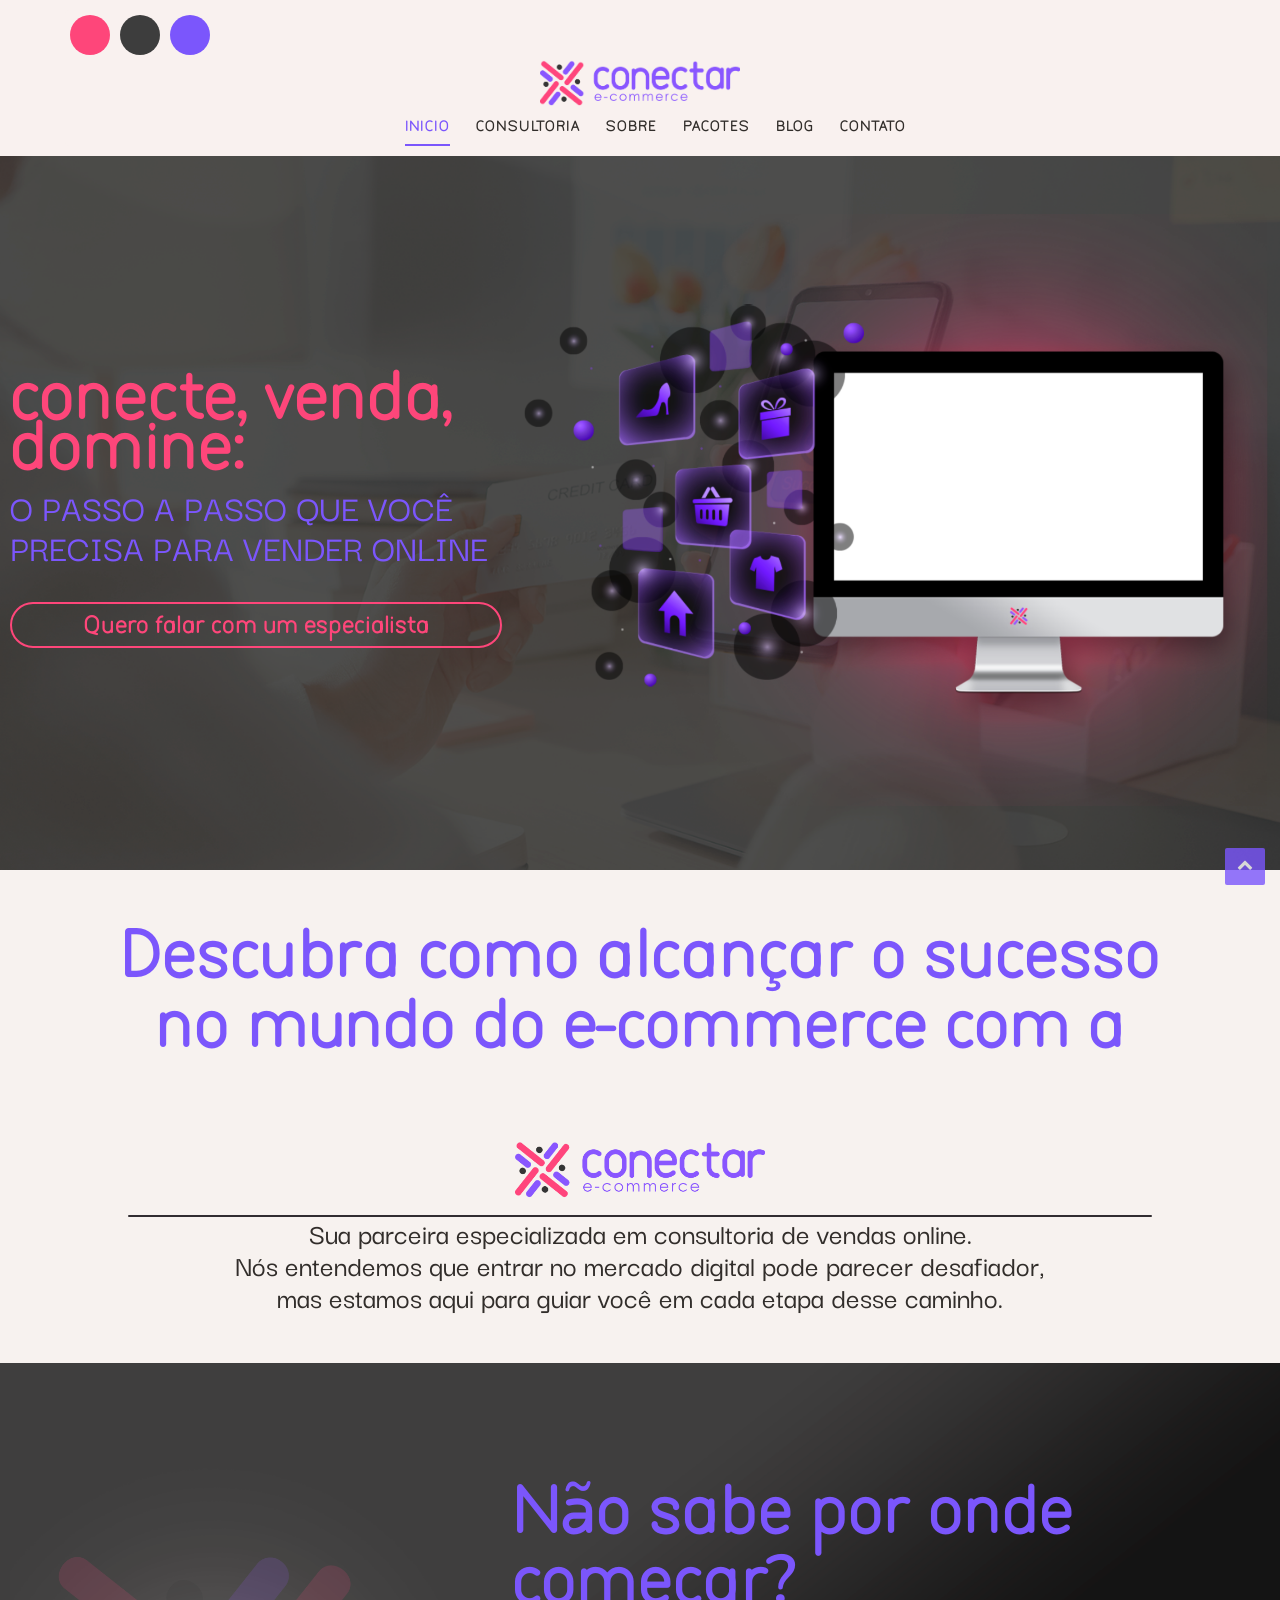
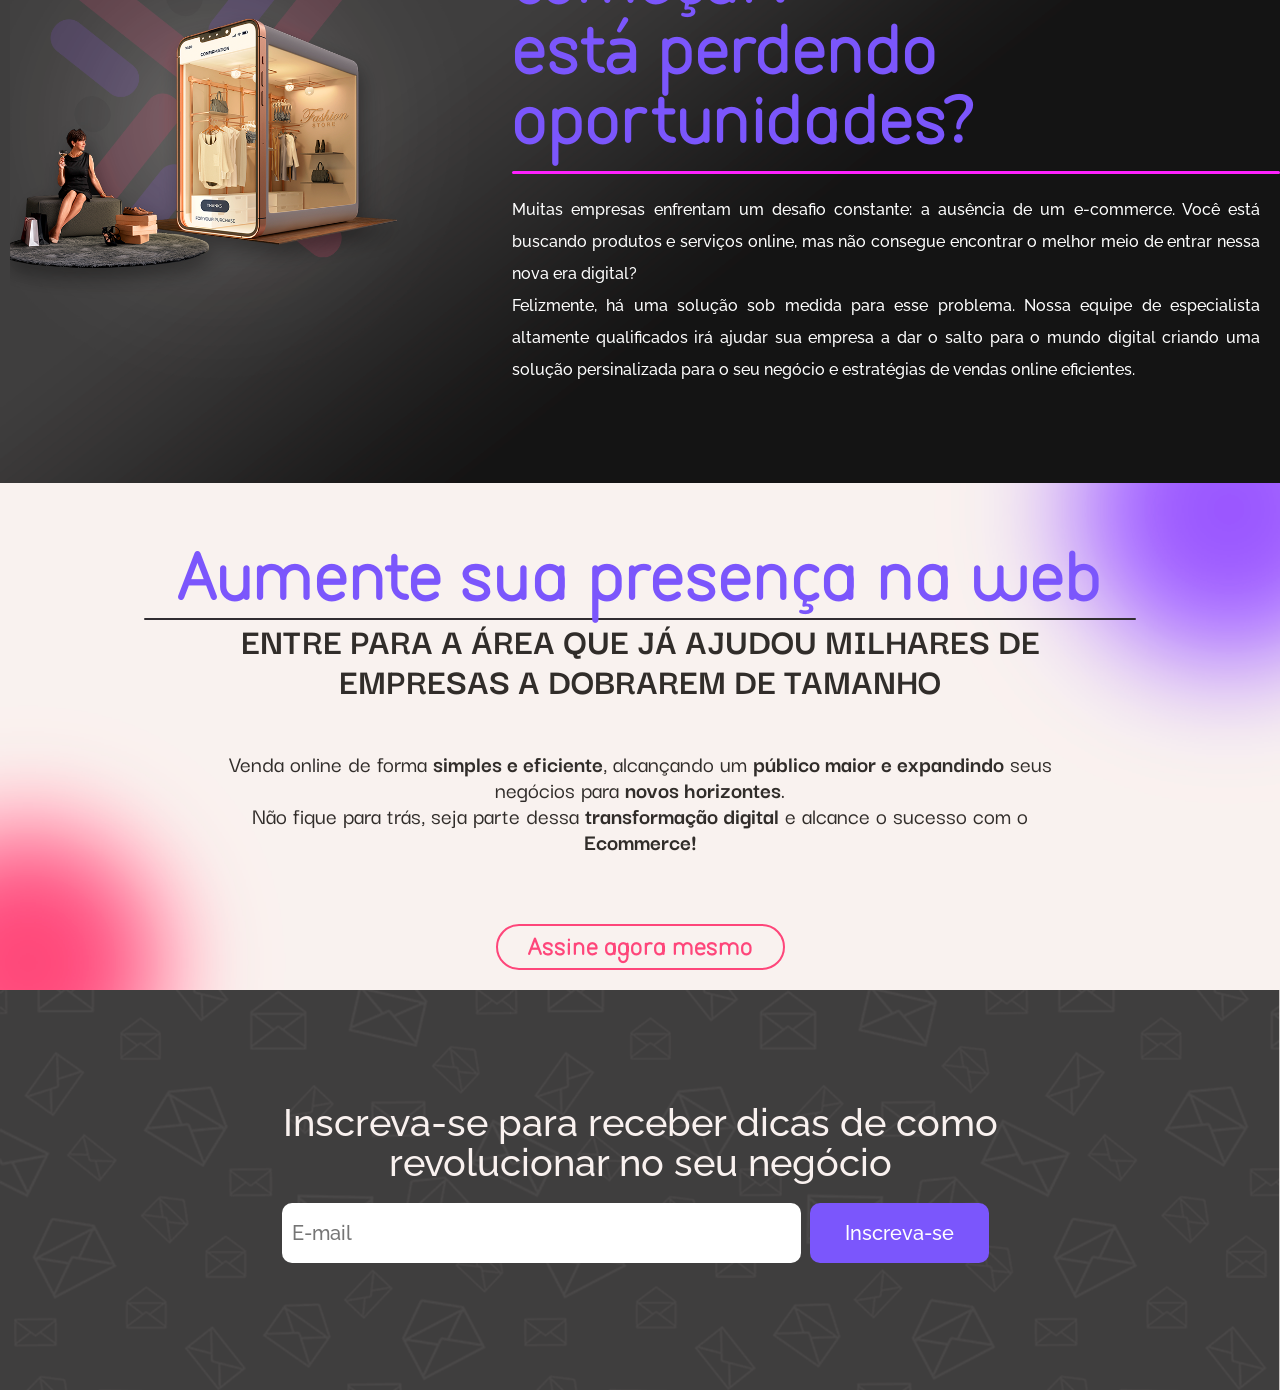
==== commit 320bd3cd: "Conectar_versão PC" ====
--- a/index.html
+++ b/index.html
@@ -120,7 +120,7 @@
 
     <div class="session-2">
         <div class="col-12">
-            <h1 class="titulo-2">
+            <h1 class="titulo-2" style="line-height: 100%;">
                 Descubra como alcançar o sucesso<br>no mundo do e-commerce com a<br><br>
                 <img src="img/logo.png" alt="" width="250px">
             </h1>
@@ -135,7 +135,7 @@
         <div class="col-3 lado-esquerdo-3">
         </div>
         <div class="col-7 lado-direito-3">
-            <h1 class="titulo-3">
+            <h1 class="titulo-3" style="line-height: 100%;">
                 Não sabe por onde começar?<br>está perdendo oportunidades?
             </h1>
             <div style="width: 100%; margin: 0 auto; height: 3px; background-color: #fe21fe; border-radius: 10px;">
--- a/css/style.css
+++ b/css/style.css
@@ -520,11 +520,78 @@
     flex-direction: column;
 }
 
+.processos{
+    background-color: #6a288c;
+    margin: 30px 0px;
+    width: 100%;
+    padding: 30px 2%;
+}
+
+.processos .col-3{
+    width: 30%;
+    margin: 30px 1.5%;
+    float: left;
+    border-radius: 10px;
+    color: #fff!important;
+}
+
+.processo1{
+    background: url(../img/processo1.png) no-repeat center center;
+    background-size: 100%;
+    display: flex;
+    align-items: center;
+    height: 500px;
+}
+
+.processo2{
+    background: url(../img/processo2.png) no-repeat center center;    
+    background-size: 100%;
+    display: flex;
+    align-items: center;
+    height: 500px;
+}
+
+.processo3{
+    background: url(../img/processo3.png) no-repeat center center;    
+    background-size: 100%;
+    display: flex;
+    align-items: center;
+    height: 500px;
+}
+
+.processo4{
+    background: url(../img/processo4.png) no-repeat center center;    
+    background-size: 100%;
+    display: flex;
+    align-items: center;
+    height: 500px;
+}
+
+.processo5{
+    background: url(../img/processo5.png) no-repeat center center;    
+    background-size: 100%;
+    display: flex;
+    align-items: center;
+    height: 500px;
+}
+
+.processo6{
+    background: url(../img/processo6.png) no-repeat center center;    
+    background-size: 100%;
+    display: flex;
+    align-items: center;
+    height: 500px;
+}
+
 .titulo-3 {
     text-align: left;
     color: #7b56fc;
     font-family: principal;
     margin-top: 30px;
+}
+
+.checklist{
+    padding: 0px 15%;
 }
 
 .desc-3 {
@@ -1405,6 +1472,14 @@
 
 .first-item {
     margin-bottom: 30px;
+}
+
+.item{
+    border-bottom: solid 2px #7b56fc;
+    padding: 10px 15px;
+    display: flex;
+    align-items: center;
+    margin-bottom: 20px;
 }
 
 .awesome-img {
